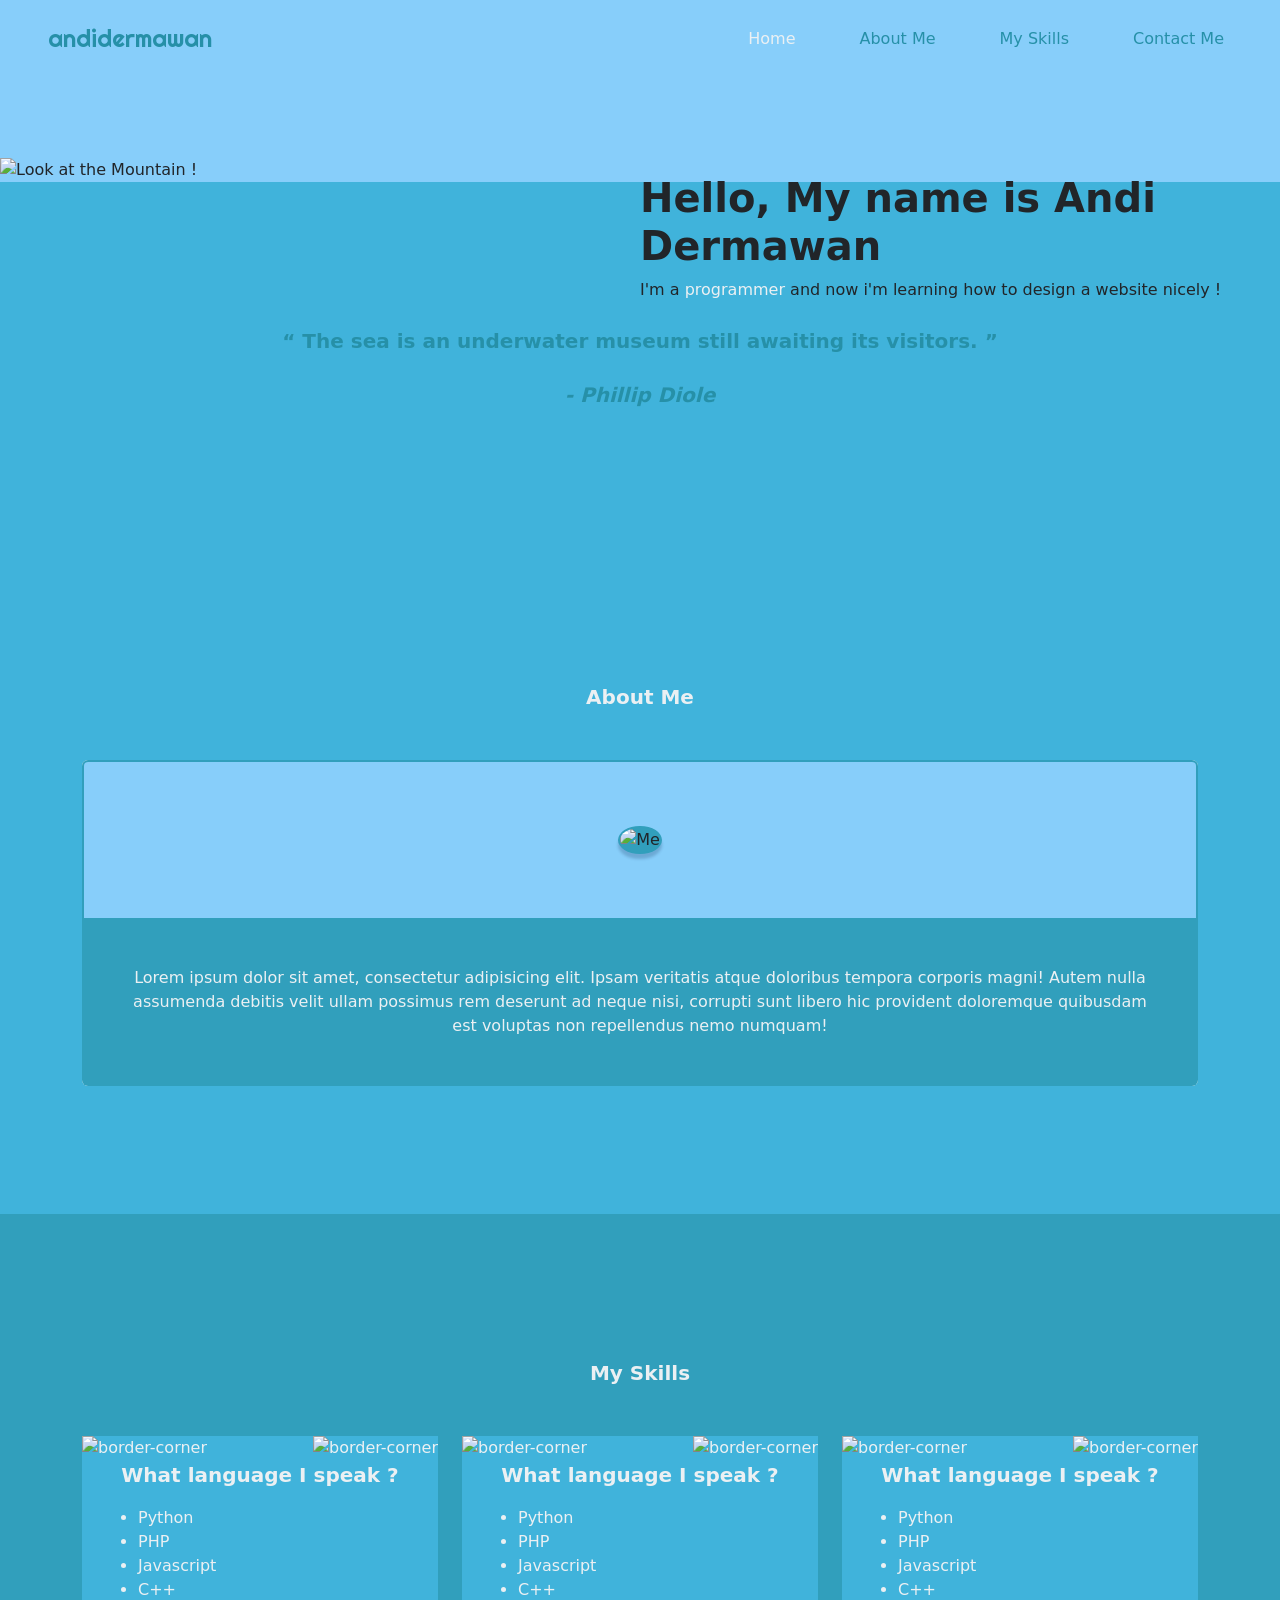
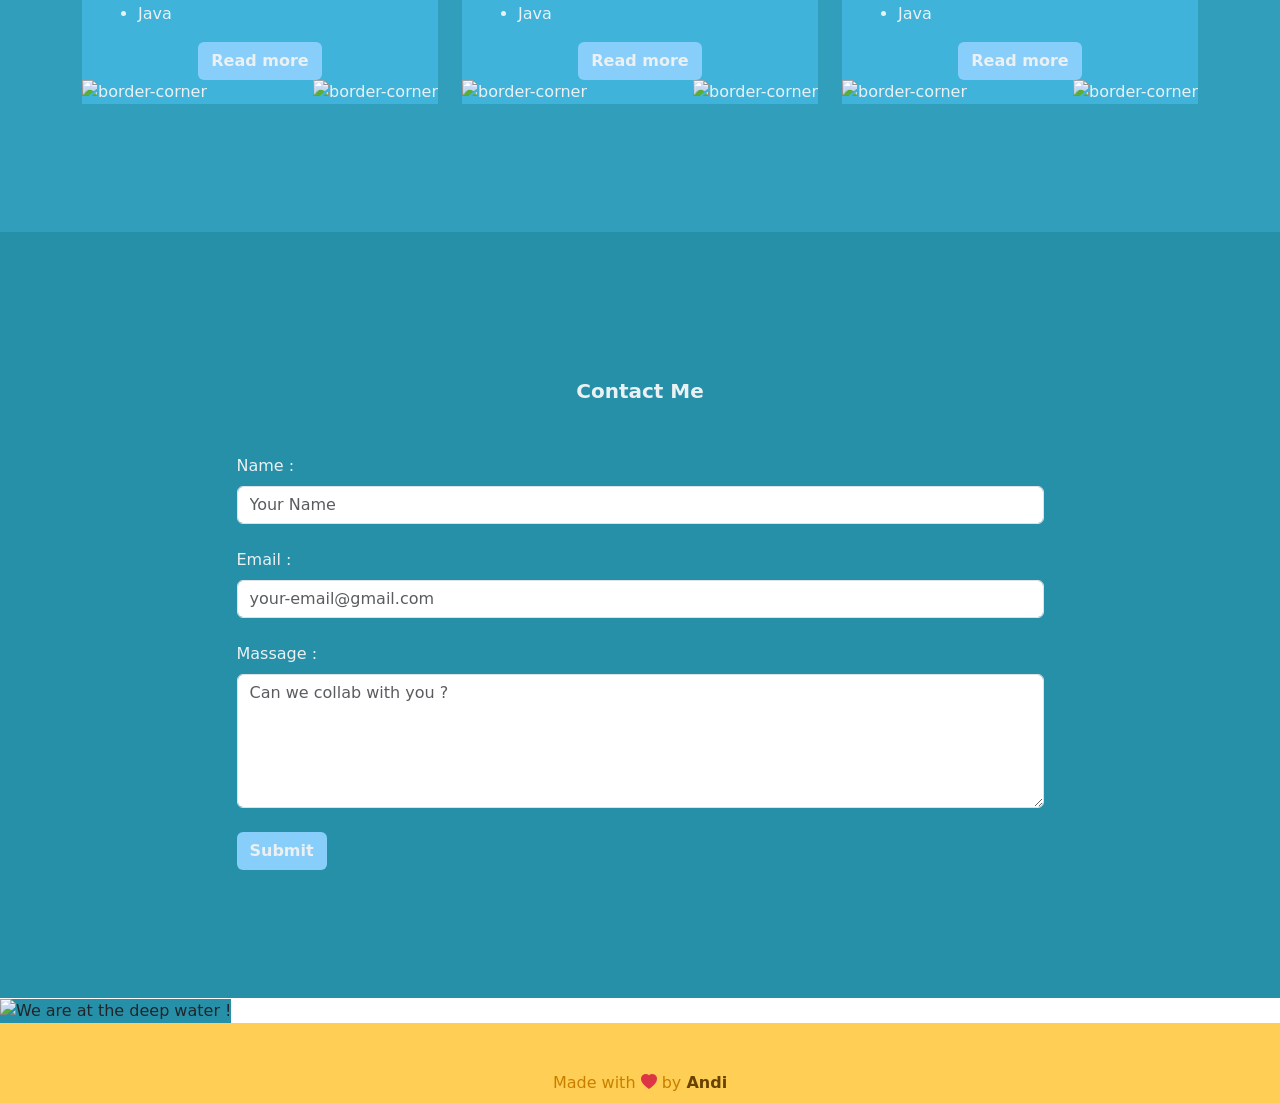
==== myporto-4.html @ 4c6cbef9 "Add files via upload" ====
<!DOCTYPE html>
<html lang="en">

<head>
    <meta charset="UTF-8">
    <meta name="viewport" content="width=device-width, initial-scale=1.0">
    <title>What a Beautiful Day !</title>
    <link href="https://cdn.jsdelivr.net/npm/bootstrap@5.3.2/dist/css/bootstrap.min.css" rel="stylesheet"
        integrity="sha384-T3c6CoIi6uLrA9TneNEoa7RxnatzjcDSCmG1MXxSR1GAsXEV/Dwwykc2MPK8M2HN" crossorigin="anonymous">
    <link rel="stylesheet" href="./myporto-4.css">
    <link rel="preconnect" href="https://fonts.googleapis.com">
    <link rel="preconnect" href="https://fonts.gstatic.com" crossorigin>
    <link href="https://fonts.googleapis.com/css2?family=Righteous&display=swap" rel="stylesheet">
    <link rel="stylesheet" href="https://cdn.jsdelivr.net/npm/bootstrap-icons@1.11.1/font/bootstrap-icons.css">
</head>

<body>

    <header class="sticky-top">
        <nav id="navbar" class="navbar navbar-expand-md">
            <div class="container-fluid py-2 px-5">
                <a href="#" class="navbar-brand fs-4">andidermawan</a>
                <button class="navbar-toggler border-0 p-0" type="button" data-bs-toggle="offcanvas"
                    data-bs-target="#hamburger">
                    <div class="m-2"></div>
                    <div class="m-2"></div>
                    <div class="m-2"></div>
                </button>
                <div class="offcanvas offcanvas-end" data-bs-scroll="true" data-bs-backdrop="false" id="hamburger">
                    <div class="offcanvas-header">
                        <button class="btn-close ms-auto" type="button" data-bs-dismiss="offcanvas"></button>
                    </div>
                    <div class="offcanvas-body text-center">
                        <ul class="navbar-nav ms-auto gap-5">
                            <li class="nav-item">
                                <a href="#hero" class="nav-link active">Home</a>
                            </li>
                            <li class="nav-item">
                                <a href="#about" class="nav-link">About Me</a>
                            </li>
                            <li class="nav-item">
                                <a href="#skills" class="nav-link">My Skills</a>
                            </li>
                            <li class="nav-item">
                                <a href="#contact" class="nav-link">Contact Me</a>
                            </li>
                        </ul>
                    </div>
                </div>
            </div>
        </nav>
    </header>
    <main data-bs-spy="scroll" data-bs-target="#navbar">
        <section id="hero">
            <div class="card rounded-0 border-0">
                <img src="./img/mointain & sea.svg" alt="Look at the Mountain !"
                    class="img-fluid card-img w-100 rounded-0">
                <div class="card-img-overlay">
                    <div class="hero-text h-75 w-50 ms-auto d-flex flex-column">
                        <h1 class="card-title fw-bolder text-dark">
                            Hello, My name is Andi Dermawan
                        </h1>
                        <div class="card-text text-dark">
                            I'm a <span>programmer</span> and now i'm learning how to design a website nicely !
                        </div>
                    </div>
                </div>
            </div>
            <div class="quote text-center">
                <div class="container">
                    <q class="fw-bolder fs-5">
                        The sea is an underwater museum still awaiting its visitors.
                    </q>
                    <br><br>
                    <cite class="fw-bolder fs-5">- Phillip Diole</cite>
                </div>
            </div>
        </section>
        <section id="about" class="text-center">
            <div class="container d-flex flex-column align-items-center">
                <div class="lead fw-bolder mb-5">About Me</div>
                <div class="card p-0 border-0">
                    <div class="profile rounded-top border-bottom-0">
                        <img src="./img/sandhika.png" alt="Me" class="rounded-circle">
                    </div>
                    <div class="card-body rounded-bottom border-top-0 p-5">
                        <div class="card-text">
                            Lorem ipsum dolor sit amet, consectetur adipisicing elit. Ipsam veritatis atque doloribus
                            tempora corporis magni! Autem nulla assumenda debitis velit ullam possimus rem deserunt ad
                            neque
                            nisi, corrupti sunt libero hic provident doloremque quibusdam est voluptas non repellendus
                            nemo
                            numquam!
                        </div>
                    </div>
                </div>
            </div>
        </section>
        <section id="skills" class="text-center">
            <div class="container">
                <div class="lead mb-5 fw-bolder">My Skills</div>
                <div class="row row-cols-1 row-cols-md-3 g-4">
                    <div class="col">
                        <div class="programming position-relative p-4">
                            <img src="./img/border-corner-1.svg" alt="border-corner"
                                class="position-absolute top-0 start-0">
                            <img src="./img/border-corner-3.svg" alt="border-corner"
                                class="position-absolute top-0 end-0">
                            <img src="./img/border-corner-2.svg" alt="border-corner"
                                class="position-absolute bottom-0 start-0">
                            <img src="./img/border-corner.svg" alt="border-corner"
                                class="position-absolute bottom-0 end-0">
                            <div class="lead fw-bolder mb-3">What language I speak ?</div>
                            <ul class="text-start">
                                <li>Python</li>
                                <li>PHP</li>
                                <li>Javascript</li>
                                <li>C++</li>
                                <li>Java</li>
                            </ul>
                            <button type="button" class="btn fw-bolder">Read more</button>
                        </div>
                    </div>
                    <div class="col">
                        <div class="programming position-relative p-4">
                            <img src="./img/border-corner-1.svg" alt="border-corner"
                                class="position-absolute top-0 start-0">
                            <img src="./img/border-corner-3.svg" alt="border-corner"
                                class="position-absolute top-0 end-0">
                            <img src="./img/border-corner-2.svg" alt="border-corner"
                                class="position-absolute bottom-0 start-0">
                            <img src="./img/border-corner.svg" alt="border-corner"
                                class="position-absolute bottom-0 end-0">
                            <div class="lead fw-bolder mb-3">What language I speak ?</div>
                            <ul class="text-start">
                                <li>Python</li>
                                <li>PHP</li>
                                <li>Javascript</li>
                                <li>C++</li>
                                <li>Java</li>
                            </ul>
                            <button type="button" class="btn fw-bolder">Read more</button>
                        </div>
                    </div>
                    <div class="col">
                        <div class="programming position-relative p-4">
                            <img src="./img/border-corner-1.svg" alt="border-corner"
                                class="position-absolute top-0 start-0">
                            <img src="./img/border-corner-3.svg" alt="border-corner"
                                class="position-absolute top-0 end-0">
                            <img src="./img/border-corner-2.svg" alt="border-corner"
                                class="position-absolute bottom-0 start-0">
                            <img src="./img/border-corner.svg" alt="border-corner"
                                class="position-absolute bottom-0 end-0">
                            <div class="lead fw-bolder mb-3">What language I speak ?</div>
                            <ul class="text-start">
                                <li>Python</li>
                                <li>PHP</li>
                                <li>Javascript</li>
                                <li>C++</li>
                                <li>Java</li>
                            </ul>
                            <button type="button" class="btn fw-bolder">Read more</button>
                        </div>
                    </div>
                </div>
            </div>
        </section>
        <section id="contact">
            <div class="container">
                <div class="lead text-center mb-5 fw-bolder">Contact Me</div>
                <div class="row justify-content-center">
                    <form class="col-md-9 px-4">
                        <div class="mb-4">
                            <label for="name" class="form-label">Name :</label>
                            <input type="text" id="name" class="form-control" placeholder="Your Name">
                        </div>
                        <div class="mb-4">
                            <label for="email" class="form-label">Email :</label>
                            <input type="text" id="email" class="form-control" placeholder="your-email@gmail.com">
                        </div>
                        <div class="mb-4">
                            <label for="massage" class="form-label">Massage :</label>
                            <textarea id="massage" rows="5" class="form-control"
                                placeholder="Can we collab with you ?"></textarea></div>
                        <button type="submit" class="btn fw-bolder">Submit</button>
                    </form>
                </div>
            </div>
        </section>
    </main>
    <footer>
        <img src="./img/underwater.svg" alt="We are at the deep water !" class="img-fluid">
        <div class="text-center pt-5 pb-2">
            Made with <span><i class="bi bi-heart-fill text-danger"></i></span> by <a href="#"
                class="text-decoration-none">Andi</a>
        </div>
    </footer>

    <script src="https://cdn.jsdelivr.net/npm/bootstrap@5.3.2/dist/js/bootstrap.bundle.min.js"
        integrity="sha384-C6RzsynM9kWDrMNeT87bh95OGNyZPhcTNXj1NW7RuBCsyN/o0jlpcV8Qyq46cDfL" crossorigin="anonymous">
    </script>
</body>

</html>
---- myporto-4.css ----
:root {
    --white: #EBF0F3;
    --sky: #87CEFA;
    --first-water: #40B3DB;
    --second-water: #319FBC;
    --third-water: #2690A8;
    --sand: #FFCE54;
    --footer: #C87F00;
    ---author: #674200;
}

/* header starts */
header {
    background-color: var(--sky) !important;
    /* background-color: transparent; */
}

.navbar-brand {
    font-family: 'Righteous', cursive;
    color: var(--third-water) !important;
}

nav button {
    background-color: var(--white) !important;
}

nav button div {
    width: 30px;
    height: 4px;
    background-color: var(--sky) !important;
}

nav div.offcanvas {
    background-color: var(--sky) !important;
}

nav li a {
    color: var(--third-water) !important;
}

nav li a.active {
    color: var(--white) !important;
}

nav li:hover a {
    color: var(--white) !important;
}
/* header ends */

/* main > hero starts */
#hero {
    padding-top: 5rem;
    background-color: var(--sky);
}

#hero .card {
    background-color: inherit;
}

/* #hero .card-title {
    margin-top: 10%;
} */

#hero .card-text span {
    color: var(--white);
}

#hero .quote {
    background-color: var(--first-water);
}

#hero .quote {
    padding: 9rem 0 8rem 0;
    color: var(--third-water);
}
/* main > hero ends */

/* main > about starts */
#about {
    background-color: var(--first-water);
    padding: 9rem 0 8rem 0;
}

#about .lead {
    color: var(--white);
}

#about .profile {
    background-color: var(--sky);
    border: 2px solid var(--second-water);
    padding: 4rem 0;
}

#about img {
    width: 12rem;
    background-color: var(--second-water);
    border: 2px solid var(--second-water);
    /* box-shadow: 0px 5px 10px rgb(0, 0, 0, .3); */
    box-shadow: 0 5px 3px rgba(0, 24, 64, 0.2);
}

#about .card-body {
    color: var(--white);
    background-color: var(--second-water);
}
/* main > about ends */

/* main > skills starts */
#skills {
    background-color: var(--second-water);
    padding: 9rem 0 8rem 0;
    color: var(--white);
}

#skills .col > div {
    background-color: var(--first-water);
}

#skills button {
    background-color: var(--sky);
    color: var(--white);
}

#skills button:hover {
    box-shadow: 0 5px 0 rgba(0, 24, 64, 0.2);
}
/* main > skills ends */

/* main > contact starts */
#contact {
    background-color: var(--third-water);
    color: var(--white);
    padding: 9rem 0 8rem 0;
}

#contact button {
    background-color: var(--sky);
    color: var(--white);
}

#contact button:hover {
    box-shadow: 0 5px 0 rgba(0, 24, 64, 0.2);
}
/* main > contact ends */

/* footer starts */
footer img {
    background-color: var(--third-water) !important;
}

footer div {
    background-color: var(--sand);
    color: var(--footer);
}

footer a {
    color: var(---author);
    font-weight: bolder;
}

footer a:hover {
    color: var(--footer);
}
/* footer ends */
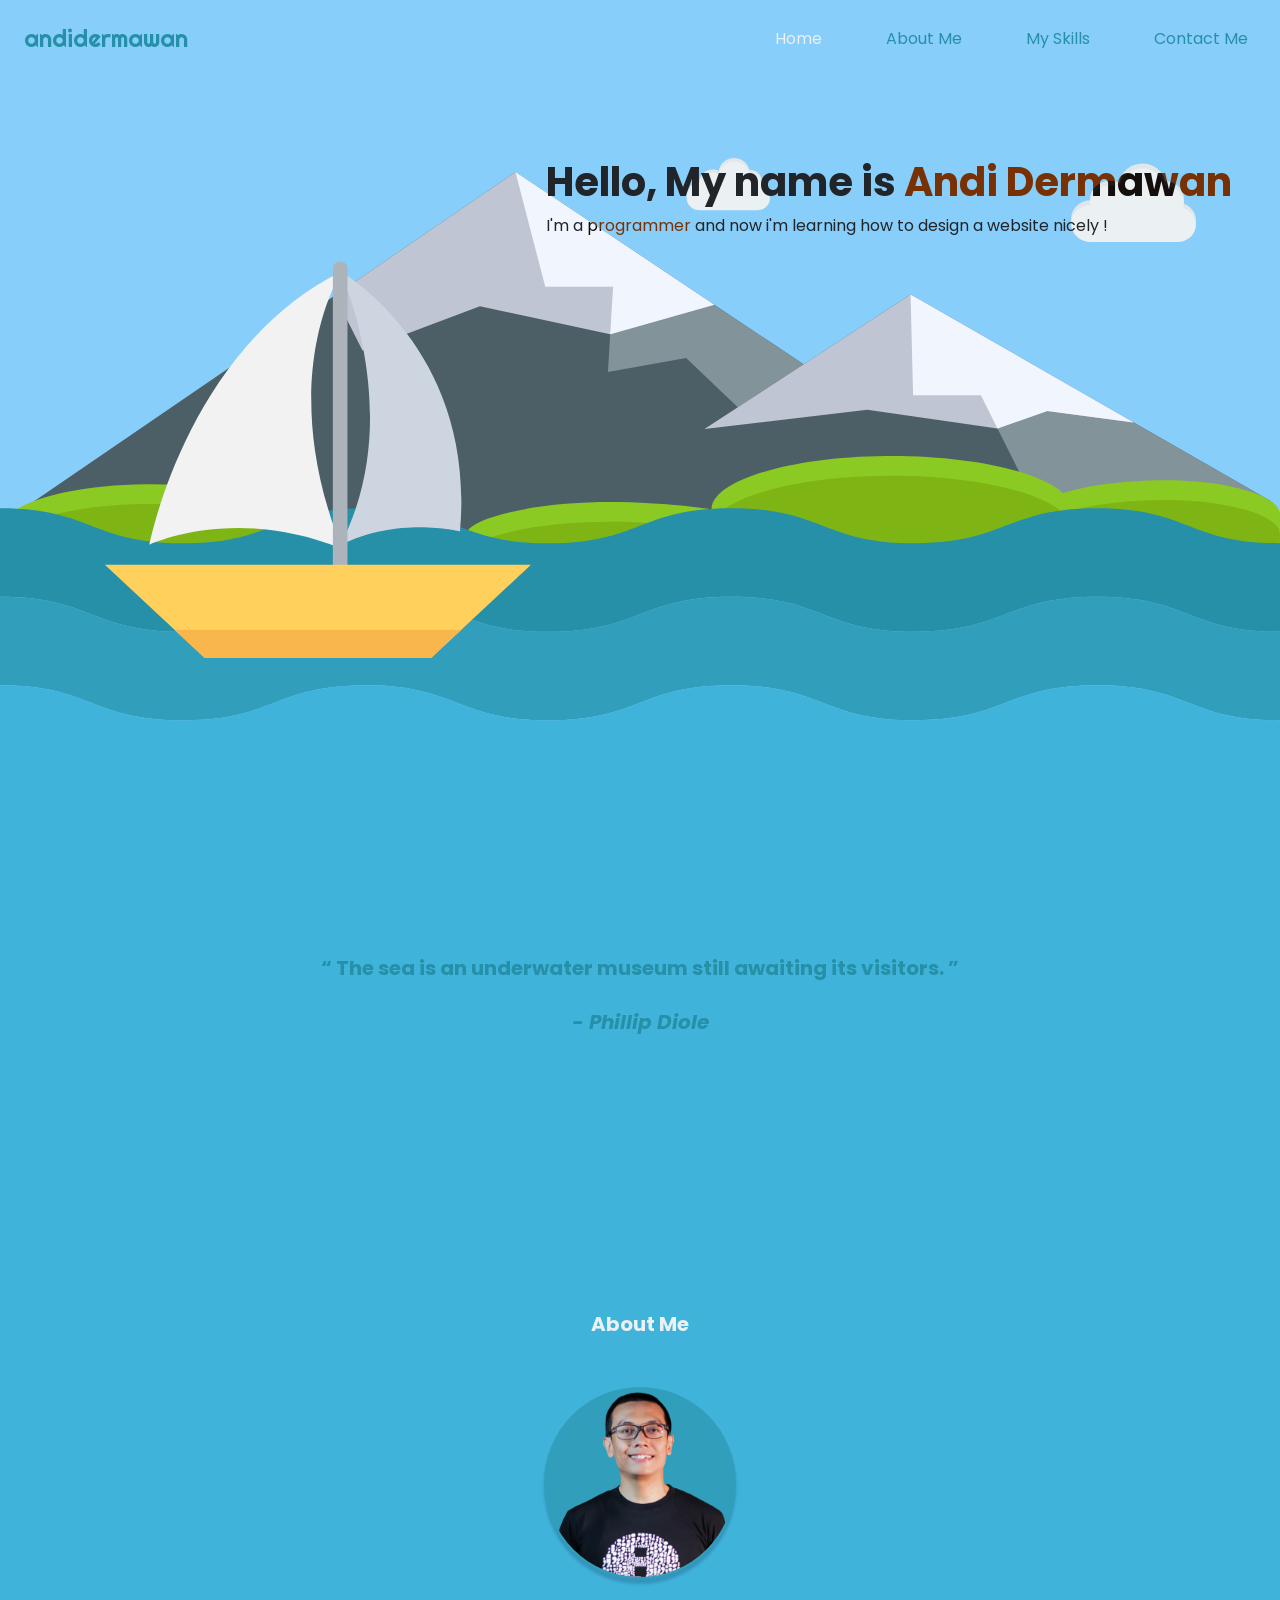
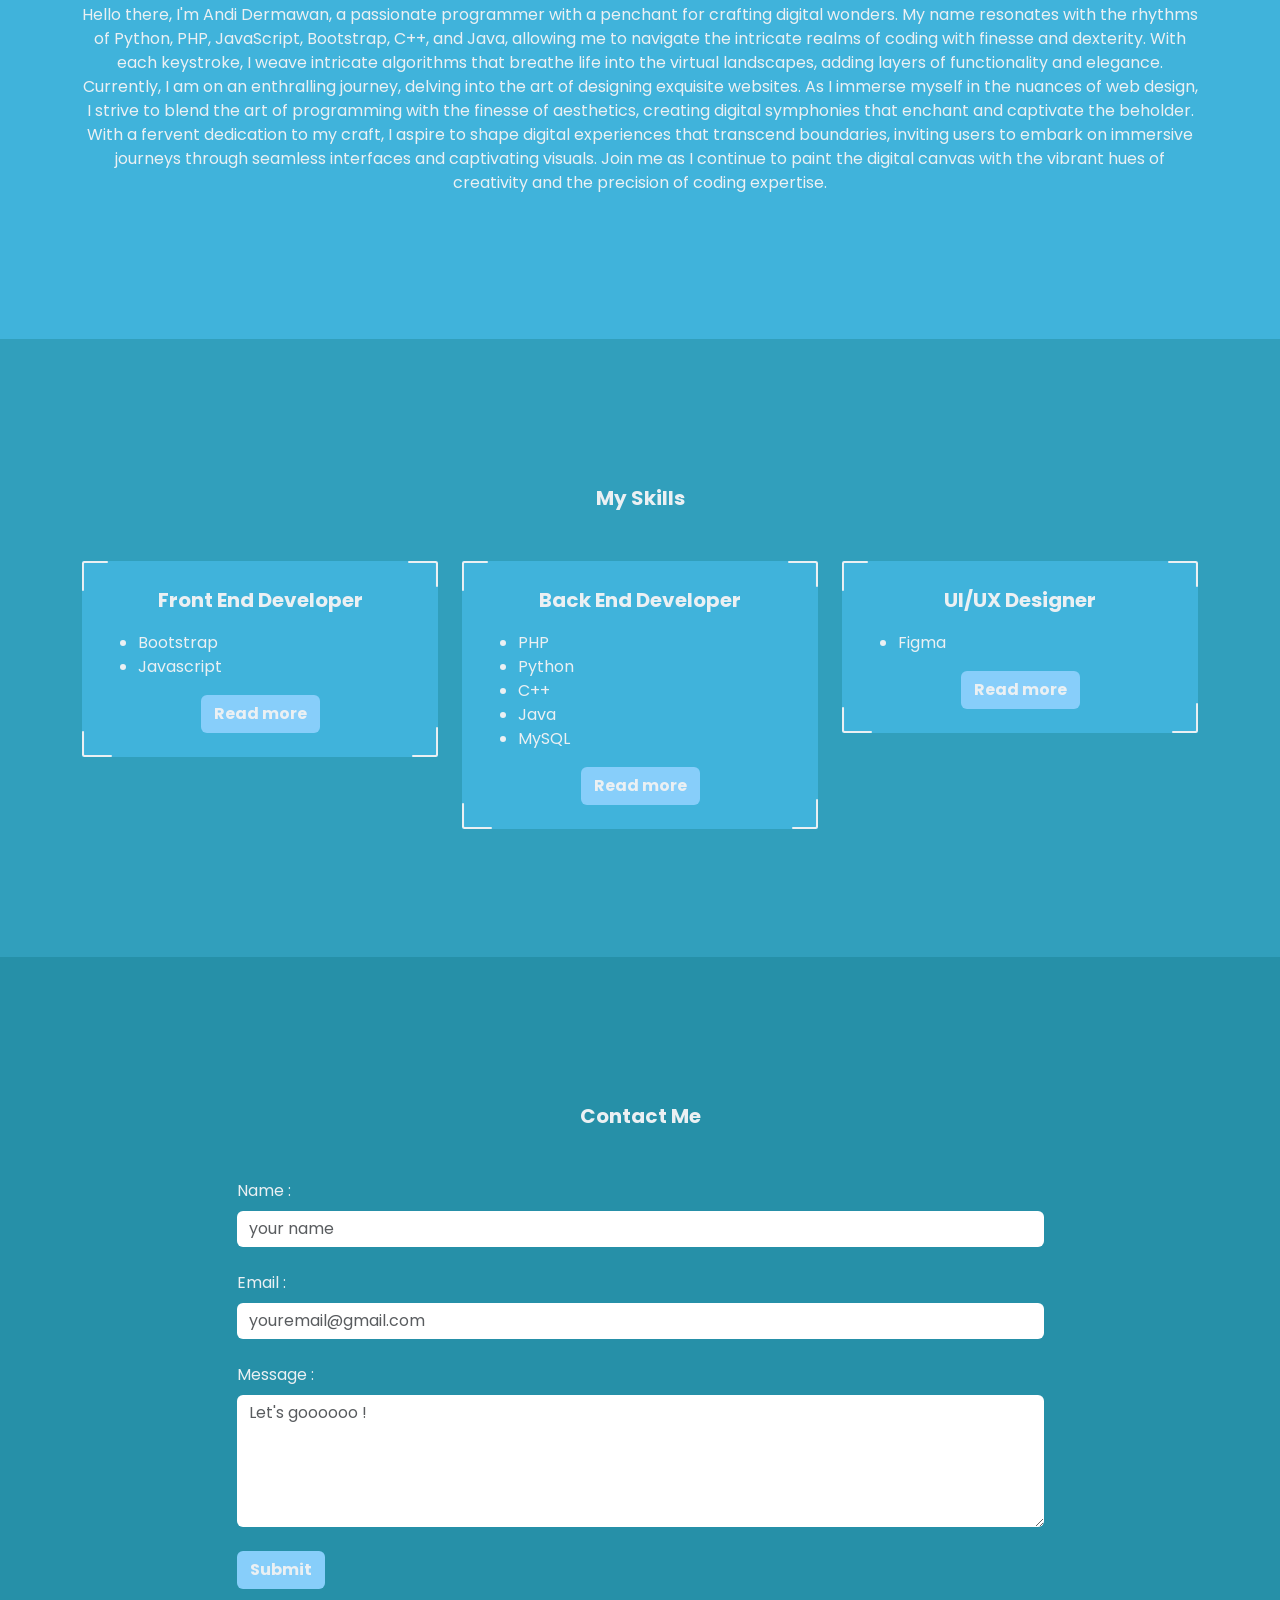
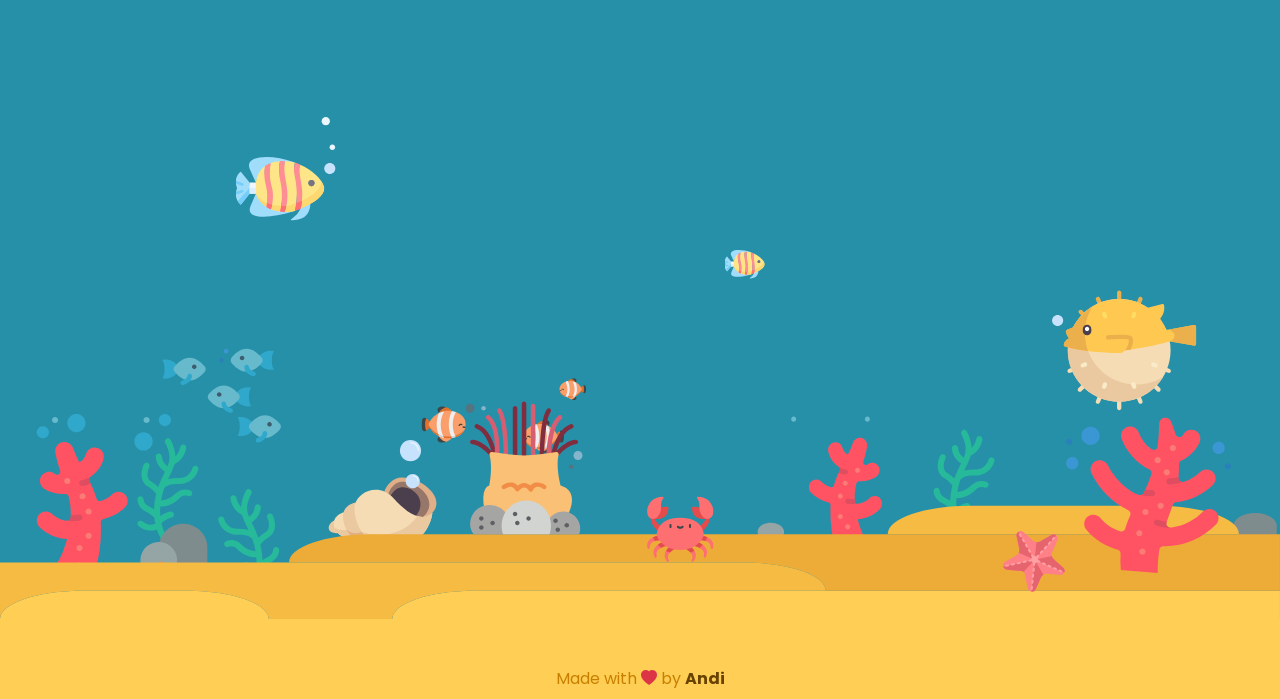
==== commit bfba8f00: "Add files via upload" ====
--- a/myporto-4.html
+++ b/myporto-4.html
@@ -10,7 +10,8 @@
     <link rel="stylesheet" href="./myporto-4.css">
     <link rel="preconnect" href="https://fonts.googleapis.com">
     <link rel="preconnect" href="https://fonts.gstatic.com" crossorigin>
-    <link href="https://fonts.googleapis.com/css2?family=Righteous&display=swap" rel="stylesheet">
+    <link href="https://fonts.googleapis.com/css2?family=Poppins:wght@500;700&family=Righteous&display=swap"
+        rel="stylesheet">
     <link rel="stylesheet" href="https://cdn.jsdelivr.net/npm/bootstrap-icons@1.11.1/font/bootstrap-icons.css">
 </head>
 
@@ -18,7 +19,7 @@
 
     <header class="sticky-top">
         <nav id="navbar" class="navbar navbar-expand-md">
-            <div class="container-fluid py-2 px-5">
+            <div class="container-fluid py-2 px-4">
                 <a href="#" class="navbar-brand fs-4">andidermawan</a>
                 <button class="navbar-toggler border-0 p-0" type="button" data-bs-toggle="offcanvas"
                     data-bs-target="#hamburger">
@@ -51,21 +52,15 @@
         </nav>
     </header>
     <main data-bs-spy="scroll" data-bs-target="#navbar">
-        <section id="hero">
-            <div class="card rounded-0 border-0">
-                <img src="./img/mointain & sea.svg" alt="Look at the Mountain !"
-                    class="img-fluid card-img w-100 rounded-0">
-                <div class="card-img-overlay">
-                    <div class="hero-text h-75 w-50 ms-auto d-flex flex-column">
-                        <h1 class="card-title fw-bolder text-dark">
-                            Hello, My name is Andi Dermawan
-                        </h1>
-                        <div class="card-text text-dark">
-                            I'm a <span>programmer</span> and now i'm learning how to design a website nicely !
-                        </div>
-                    </div>
-                </div>
+        <section id="hero" class="position-relative">
+            <div class="hero-text position-absolute end-0 px-5">
+                <h1 class="fw-bolder text-dark">
+                    Hello, My name is <span>Andi Dermawan</span>
+                </h1>
+                <p class="text-dark">I'm a <span>programmer</span> and now i'm learning how to design a website nicely !
+                </p>
             </div>
+            <img src="./img/mointain & sea.svg" alt="Look at the Mountain !" class="img-fluid card-img w-100 rounded-0">
             <div class="quote text-center">
                 <div class="container">
                     <q class="fw-bolder fs-5">
@@ -79,21 +74,19 @@
         <section id="about" class="text-center">
             <div class="container d-flex flex-column align-items-center">
                 <div class="lead fw-bolder mb-5">About Me</div>
-                <div class="card p-0 border-0">
-                    <div class="profile rounded-top border-bottom-0">
-                        <img src="./img/sandhika.png" alt="Me" class="rounded-circle">
-                    </div>
-                    <div class="card-body rounded-bottom border-top-0 p-5">
-                        <div class="card-text">
-                            Lorem ipsum dolor sit amet, consectetur adipisicing elit. Ipsam veritatis atque doloribus
-                            tempora corporis magni! Autem nulla assumenda debitis velit ullam possimus rem deserunt ad
-                            neque
-                            nisi, corrupti sunt libero hic provident doloremque quibusdam est voluptas non repellendus
-                            nemo
-                            numquam!
-                        </div>
-                    </div>
-                </div>
+                <img src="./img/sandhika.png" alt="Me" class="rounded-circle">
+                <p class="mt-4">Hello there, I'm Andi Dermawan, a passionate programmer with a penchant for crafting
+                    digital wonders. My name resonates with the rhythms of Python, PHP, JavaScript, Bootstrap, C++, and
+                    Java, allowing me to navigate the intricate realms of coding with finesse and dexterity. With each
+                    keystroke, I weave intricate algorithms that breathe life into the virtual landscapes, adding layers
+                    of functionality and elegance. Currently, I am on an enthralling journey, delving into the art of
+                    designing exquisite websites. As
+                    I immerse myself in the nuances of web design, I strive to blend the art of programming with the
+                    finesse of aesthetics, creating digital symphonies that enchant and captivate the beholder. With a
+                    fervent dedication to my craft, I aspire to shape digital experiences that transcend
+                    boundaries, inviting users to embark on immersive journeys through seamless interfaces and
+                    captivating visuals. Join me as I continue to paint the digital canvas with the vibrant hues of
+                    creativity and the precision of coding expertise.</p>
             </div>
         </section>
         <section id="skills" class="text-center">
@@ -101,7 +94,7 @@
                 <div class="lead mb-5 fw-bolder">My Skills</div>
                 <div class="row row-cols-1 row-cols-md-3 g-4">
                     <div class="col">
-                        <div class="programming position-relative p-4">
+                        <div class="position-relative p-4">
                             <img src="./img/border-corner-1.svg" alt="border-corner"
                                 class="position-absolute top-0 start-0">
                             <img src="./img/border-corner-3.svg" alt="border-corner"
@@ -110,19 +103,58 @@
                                 class="position-absolute bottom-0 start-0">
                             <img src="./img/border-corner.svg" alt="border-corner"
                                 class="position-absolute bottom-0 end-0">
-                            <div class="lead fw-bolder mb-3">What language I speak ?</div>
+                            <div class="lead fw-bolder mb-3">Front End Developer</div>
                             <ul class="text-start">
-                                <li>Python</li>
-                                <li>PHP</li>
+                                <li>Bootstrap</li>
                                 <li>Javascript</li>
-                                <li>C++</li>
-                                <li>Java</li>
                             </ul>
-                            <button type="button" class="btn fw-bolder">Read more</button>
+                            <button type="button" class="btn fw-bolder" data-bs-toggle="modal"
+                                data-bs-target="#front-end">Read more</button>
+                            <div id="front-end" class="modal fade">
+                                <div class="modal-dialog modal-dialog-centered modal-dialog-scrollable">
+                                    <div class="modal-content">
+                                        <div class="modal-header">
+                                            <h4 class="modal-title text-dark">Front End Developer</h4>
+                                            <button type="button" class="btn-close" data-bs-dismiss="modal"></button>
+                                        </div>
+                                        <div class="modal-body text-dark text-start">
+                                            <h5 class="text-center">Bootstrap</h5>
+                                            <p>I am a skilled web developer with considerable expertise in utilizing the
+                                                Bootstrap framework. With a strong command of HTML, CSS, and JavaScript,
+                                                I have successfully implemented Bootstrap's components and
+                                                functionalities to create visually appealing and responsive websites.
+                                                Through my hands-on experience, I have adeptly utilized Bootstrap's grid
+                                                system, CSS classes, and JavaScript plugins to develop user-friendly and
+                                                modern web interfaces.</p>
+                                            <p>I take pride in my ability to customize Bootstrap's features to meet the
+                                                specific design and functionality requirements of diverse projects. My
+                                                in-depth understanding of responsive design principles has enabled me to
+                                                ensure seamless user experiences across various devices and screen
+                                                sizes. Leveraging my problem-solving skills, I have effectively overcome
+                                                complex challenges, demonstrating a high level of adaptability and
+                                                proficiency in leveraging Bootstrap to its full potential.</p>
+                                            <br>
+                                            <h5 class="text-center">Javascript</h5>
+                                            <p>I am a seasoned JavaScript developer with a strong command of the
+                                                language. With an extensive hands-on experience, I have adeptly
+                                                implemented complex and innovative JavaScript scripts to create engaging
+                                                interactive functionalities in web development. Proficient in leveraging
+                                                modern JavaScript frameworks and best practices, I am skilled at
+                                                delivering efficient and effective solutions.</p>
+                                            <p>My robust understanding of fundamental JavaScript concepts, such as DOM
+                                                manipulation, asynchronous programming, and modular programming, enables
+                                                me to develop responsive and dynamic web applications. I have a solid
+                                                background in integrating APIs and other related technologies, extending
+                                                JavaScript's capabilities to create rich and satisfying user
+                                                experiences.</p>
+                                        </div>
+                                    </div>
+                                </div>
+                            </div>
                         </div>
                     </div>
                     <div class="col">
-                        <div class="programming position-relative p-4">
+                        <div class="position-relative p-4">
                             <img src="./img/border-corner-1.svg" alt="border-corner"
                                 class="position-absolute top-0 start-0">
                             <img src="./img/border-corner-3.svg" alt="border-corner"
@@ -131,19 +163,186 @@
                                 class="position-absolute bottom-0 start-0">
                             <img src="./img/border-corner.svg" alt="border-corner"
                                 class="position-absolute bottom-0 end-0">
-                            <div class="lead fw-bolder mb-3">What language I speak ?</div>
+                            <div class="lead fw-bolder mb-3">Back End Developer</div>
                             <ul class="text-start">
+                                <li>PHP</li>
                                 <li>Python</li>
-                                <li>PHP</li>
-                                <li>Javascript</li>
                                 <li>C++</li>
                                 <li>Java</li>
+                                <li>MySQL</li>
                             </ul>
-                            <button type="button" class="btn fw-bolder">Read more</button>
+                            <button type="button" class="btn fw-bolder" data-bs-toggle="modal"
+                                data-bs-target="#back-end">Read more</button>
+                            <div id="back-end" class="modal fade">
+                                <div class="modal-dialog modal-dialog-centered modal-dialog-scrollable">
+                                    <div class="modal-content">
+                                        <div class="modal-header">
+                                            <h4 class="modal-title text-dark">Back End Developer</h4>
+                                            <button type="button" class="btn-close" data-bs-dismiss="modal"></button>
+                                        </div>
+                                        <div class="modal-body text-dark text-start">
+                                            <h5 class="text-center">PHP</h5>
+                                            <p>I am a proficient PHP developer with a substantial grasp of the language.
+                                                Through my extensive experience, I have successfully crafted robust and
+                                                dynamic web applications, leveraging PHP's versatility and powerful
+                                                features. Proficient in utilizing PHP frameworks and libraries, I have
+                                                adeptly designed and implemented scalable solutions to address complex
+                                                business needs.</p>
+
+                                            <p>With a comprehensive understanding of PHP's object-oriented programming
+                                                principles and database integration, I have successfully developed
+                                                efficient
+                                                and secure backend functionalities for various projects. My expertise in
+                                                building custom APIs and integrating third-party services has enabled me
+                                                to
+                                                create seamless and integrated web solutions that meet the highest
+                                                standards
+                                                of performance and security.</p>
+
+                                            <p>I take pride in my ability to troubleshoot and debug complex PHP code,
+                                                ensuring the smooth functioning of web applications even under high
+                                                traffic.
+                                                Additionally, my commitment to staying updated with the latest PHP
+                                                trends
+                                                and best practices has enabled me to continuously deliver high-quality
+                                                and
+                                                efficient solutions for diverse client requirements.</p>
+                                            <br>
+                                            <h5 class="text-center">Python</h5>
+                                            <p>I have honed my skills in Python programming to an advanced level,
+                                                proficiently leveraging its versatile features and libraries to develop
+                                                robust and efficient solutions. Through my extensive experience, I have
+                                                effectively applied Python in diverse projects, ranging from data
+                                                analysis and machine learning to web development and automation.</p>
+
+                                            <p>My expertise encompasses a deep understanding of Python's fundamental
+                                                concepts, including data structures, algorithms, and object-oriented
+                                                programming (OOP) principles. This knowledge has empowered me to
+                                                architect scalable and optimized solutions, ensuring seamless
+                                                integration with various technologies and frameworks.</p>
+
+                                            <p>Furthermore, my adeptness with popular Python libraries, such as NumPy,
+                                                Pandas, and Scikit-learn, has enabled me to extract meaningful insights
+                                                from complex datasets, build predictive models, and implement
+                                                sophisticated data-driven strategies. I have also utilized Django and
+                                                Flask frameworks to develop robust web applications, demonstrating a
+                                                comprehensive understanding of back-end development and RESTful API
+                                                integration.</p>
+
+                                            <p>My dedication to writing clean, efficient, and maintainable code is
+                                                reflected in my ability to deliver elegant and scalable solutions that
+                                                adhere to industry best practices. I am continuously expanding my Python
+                                                proficiency, staying updated with the latest advancements and trends
+                                                within the Python ecosystem to ensure the delivery of cutting-edge
+                                                solutions that meet the dynamic demands of modern technology.</p>
+                                            <br>
+                                            <h5 class="text-center">C++</h5>
+                                            <p>I have acquired a high level of expertise in utilizing the C++
+                                                programming language, having honed my skills through hands-on experience
+                                                and in-depth knowledge of its intricacies. My proficiency in C++ extends
+                                                to its core concepts, including object-oriented programming (OOP)
+                                                principles, data structures, and algorithmic implementations.</p>
+
+                                            <p>Through my extensive exposure to C++, I have successfully engineered
+                                                efficient and robust solutions, tackling complex programming challenges
+                                                and
+                                                optimizing performance in various software development projects. My
+                                                familiarity with C++'s memory management and low-level manipulation
+                                                capabilities has empowered me to develop resource-efficient
+                                                applications,
+                                                particularly in domains where performance and optimization are critical.
+                                            </p>
+
+                                            <p>Moreover, I have demonstrated my proficiency in leveraging C++ for
+                                                system-level programming, embedded systems, game development, and
+                                                high-performance computing applications. My ability to implement
+                                                intricate
+                                                algorithms and optimize code for speed and memory usage has been
+                                                instrumental in delivering high-quality, scalable, and reliable software
+                                                solutions.</p>
+
+                                            <p>I am committed to writing clean, well-documented, and maintainable code,
+                                                adhering to industry best practices and standards. My dedication to
+                                                staying
+                                                updated with the latest advancements in the C++ ecosystem ensures that
+                                                my
+                                                solutions align with contemporary software development trends and
+                                                requirements.</p>
+                                            <br>
+                                            <h5 class="text-center">Java</h5>
+                                            <p>I have developed a strong proficiency in utilizing the Java programming
+                                                language, backed by extensive hands-on experience and a comprehensive
+                                                understanding of its key concepts and features. My expertise in Java
+                                                spans across various domains, including enterprise application
+                                                development, Android app development, and web development.</p>
+
+                                            <p>Through my journey with Java, I have successfully designed and
+                                                implemented scalable and robust applications, leveraging its
+                                                object-oriented programming (OOP) principles, multi-threading
+                                                capabilities, and rich standard library. I have a proven track record of
+                                                delivering efficient and reliable solutions, emphasizing code
+                                                reusability and maintainability.</p>
+
+                                            <p>Additionally, my proficiency extends to Java frameworks and tools,
+                                                including Spring, Hibernate, and Maven, enabling me to build scalable
+                                                and high-performance enterprise solutions. I have demonstrated my
+                                                ability to integrate complex systems, optimize application performance,
+                                                and ensure data security through meticulous coding practices and
+                                                adherence to industry best practices.</p>
+
+                                            <p>Furthermore, my experience in Java Android development has allowed me to
+                                                contribute to the creation of engaging and user-friendly mobile
+                                                applications, catering to diverse user requirements and adhering to the
+                                                latest design and development standards.</p>
+
+                                            <p>I am dedicated to producing clean, well-documented, and efficient code,
+                                                ensuring that my solutions are not only robust and functional but also
+                                                easily maintainable by other team members. My commitment to continuous
+                                                learning and keeping abreast of the latest advancements in the Java
+                                                ecosystem enables me to deliver cutting-edge solutions that align with
+                                                contemporary software development trends and requirements.</p>
+                                            <br>
+                                            <h5 class="text-center">MySQL</h5>
+                                            <p>I have cultivated a strong expertise in utilizing the MySQL programming
+                                                language, underpinned by an extensive understanding of its relational
+                                                database management system (RDBMS) and its applications in various
+                                                software development projects. My proficiency in MySQL spans across
+                                                designing, querying, and managing complex databases, enabling efficient
+                                                data storage and retrieval for diverse applications.</p>
+
+                                            <p>Through my experience with MySQL, I have effectively designed and
+                                                implemented robust database architectures, optimizing query performance
+                                                and ensuring data integrity. I am well-versed in creating and managing
+                                                intricate database structures, implementing efficient indexing
+                                                strategies, and ensuring optimal database performance through meticulous
+                                                query optimization techniques.</p>
+
+                                            <p>Furthermore, my expertise in MySQL includes proficiency in stored
+                                                procedures, triggers, and views, enabling me to streamline data
+                                                processing and enhance the overall functionality of database-driven
+                                                applications. I have successfully implemented secure and scalable
+                                                database solutions, adhering to industry best practices and standards to
+                                                ensure data security and integrity.</p>
+
+                                            <p>Moreover, my comprehensive understanding of SQL (Structured Query
+                                                Language) has empowered me to extract, manipulate, and analyze complex
+                                                datasets, facilitating data-driven decision-making processes and
+                                                enabling the extraction of valuable insights from large datasets.</p>
+
+                                            <p>I am dedicated to maintaining clean, well-documented, and efficient
+                                                database structures, ensuring that they meet the specific requirements
+                                                of the applications they serve. My commitment to staying updated with
+                                                the latest advancements in MySQL technology enables me to deliver
+                                                innovative solutions that align with contemporary data management trends
+                                                and industry requirements.</p>
+                                        </div>
+                                    </div>
+                                </div>
+                            </div>
                         </div>
                     </div>
                     <div class="col">
-                        <div class="programming position-relative p-4">
+                        <div class="position-relative p-4">
                             <img src="./img/border-corner-1.svg" alt="border-corner"
                                 class="position-absolute top-0 start-0">
                             <img src="./img/border-corner-3.svg" alt="border-corner"
@@ -152,15 +351,63 @@
                                 class="position-absolute bottom-0 start-0">
                             <img src="./img/border-corner.svg" alt="border-corner"
                                 class="position-absolute bottom-0 end-0">
-                            <div class="lead fw-bolder mb-3">What language I speak ?</div>
+                            <div class="lead fw-bolder mb-3">UI/UX Designer</div>
                             <ul class="text-start">
-                                <li>Python</li>
-                                <li>PHP</li>
-                                <li>Javascript</li>
-                                <li>C++</li>
-                                <li>Java</li>
+                                <li>Figma</li>
                             </ul>
-                            <button type="button" class="btn fw-bolder">Read more</button>
+                            <button type="button" class="btn fw-bolder" data-bs-toggle="modal"
+                                data-bs-target="#design">Read more</button>
+                            <div id="design" class="modal fade">
+                                <div class="modal-dialog modal-dialog-centered modal-dialog-scrollable">
+                                    <div class="modal-content">
+                                        <div class="modal-header">
+                                            <h4 class="modal-title text-dark">UI/UX Designer</h4>
+                                            <button type="button" class="btn-close" data-bs-dismiss="modal"></button>
+                                        </div>
+                                        <div class="modal-body text-dark text-start">
+                                            <h5 class="text-center">Figma</h5>
+                                            <p>I have honed my skills in utilizing Figma to craft visually appealing and
+                                                user-centric UI/UX designs, underpinned by a comprehensive understanding
+                                                of
+                                                design principles and a keen eye for detail. My proficiency in Figma
+                                                allows
+                                                me to seamlessly translate conceptual ideas into engaging and intuitive
+                                                user
+                                                interfaces, ensuring a seamless and enjoyable user experience.</p>
+
+                                            <p>Through my extensive experience with Figma, I have successfully designed
+                                                and
+                                                prototyped intricate user interfaces, leveraging Figma's collaborative
+                                                features to facilitate efficient communication and feedback within
+                                                cross-functional teams. I am well-versed in creating responsive designs
+                                                that
+                                                cater to diverse device resolutions and screen sizes, ensuring
+                                                consistent
+                                                and intuitive user experiences across various platforms.</p>
+
+                                            <p>Moreover, my expertise in leveraging Figma's interactive prototyping
+                                                capabilities has enabled me to create immersive and interactive user
+                                                experiences, providing stakeholders and clients with a tangible vision
+                                                of
+                                                the final product. I have demonstrated my ability to incorporate user
+                                                feedback and usability testing results into the design process,
+                                                iteratively
+                                                refining UI/UX solutions to meet evolving user needs and preferences.
+                                            </p>
+
+                                            <p>Additionally, my dedication to staying updated with the latest design
+                                                trends
+                                                and best practices empowers me to deliver contemporary and aesthetically
+                                                pleasing designs that resonate with target audiences. I am committed to
+                                                maintaining a balance between aesthetic appeal and functional
+                                                efficiency,
+                                                ensuring that the designs I create not only look appealing but also
+                                                offer
+                                                seamless navigation and intuitive interactions for end-users.</p>
+                                        </div>
+                                    </div>
+                                </div>
+                            </div>
                         </div>
                     </div>
                 </div>
@@ -170,20 +417,26 @@
             <div class="container">
                 <div class="lead text-center mb-5 fw-bolder">Contact Me</div>
                 <div class="row justify-content-center">
-                    <form class="col-md-9 px-4">
+                    <form class="col-md-9 px-4" name="contact-form">
+                        <div id="alertMessage"></div>
                         <div class="mb-4">
                             <label for="name" class="form-label">Name :</label>
-                            <input type="text" id="name" class="form-control" placeholder="Your Name">
+                            <input type="text" id="name" class="form-control shadow-none border-0"
+                                placeholder="your name" name="name" required>
                         </div>
                         <div class="mb-4">
                             <label for="email" class="form-label">Email :</label>
-                            <input type="text" id="email" class="form-control" placeholder="your-email@gmail.com">
+                            <input type="text" id="email" class="form-control shadow-none border-0"
+                                placeholder="youremail@gmail.com" name="email" required>
                         </div>
-                        <div class="mb-4">
-                            <label for="massage" class="form-label">Massage :</label>
-                            <textarea id="massage" rows="5" class="form-control"
-                                placeholder="Can we collab with you ?"></textarea></div>
-                        <button type="submit" class="btn fw-bolder">Submit</button>
+                        <div class=" mb-4">
+                            <label for="massage" class="form-label">Message :</label>
+                            <textarea id="massage" rows="5" class="form-control shadow-none border-0"
+                                placeholder="Let's goooooo !" name="message" required></textarea></div>
+                        <button id="alertBtn" type="submit" class="btn fw-bolder">
+                            <span>Submit</span>
+                            <span class="spinner-grow spinner-grow-sm d-none"></span>
+                        </button>
                     </form>
                 </div>
             </div>
@@ -200,6 +453,48 @@
     <script src="https://cdn.jsdelivr.net/npm/bootstrap@5.3.2/dist/js/bootstrap.bundle.min.js"
         integrity="sha384-C6RzsynM9kWDrMNeT87bh95OGNyZPhcTNXj1NW7RuBCsyN/o0jlpcV8Qyq46cDfL" crossorigin="anonymous">
     </script>
+
+    <script>
+        const alertMessage = document.getElementById('alertMessage')
+        const btn = document.getElementById('alertBtn')
+        const scriptURL =
+            'https://script.google.com/macros/s/AKfycbwezbj-Yj-vIsB4gW_b66_XKpIh6jTzgz2qe8m0fx7tVMcL4h8ZfETGzL0omjGnyTJmkw/exec'
+        const form = document.forms['contact-form']
+        const spinner = document.querySelector(".spinner-grow")
+
+        const appendAlert = (message, type) => {
+            const wrapper = document.createElement('div')
+            wrapper.innerHTML = [
+                `<div class="alert alert-${type} alert-dismissible" role="alert">`,
+                `   <div>${message}</div>`,
+                '   <button type="button" class="btn-close shadow-none" data-bs-dismiss="alert" aria-label="Close"></button>',
+                '</div>'
+            ].join('')
+
+            alertMessage.append(wrapper)
+        }
+
+        form.addEventListener('submit', e => {
+            e.preventDefault()
+            alertBtn.classList.toggle("disabled")
+            spinner.classList.toggle("d-none")
+            fetch(scriptURL, {
+                    method: 'POST',
+                    body: new FormData(form)
+                })
+                .then(response => {
+                    alertBtn.classList.toggle("disabled")
+                    spinner.classList.toggle("d-none")
+                    appendAlert('The Message landed successfuly!', 'success')
+                    form.reset()
+                })
+                .catch(error => {
+                    alertBtn.classList.toggle("disabled")
+                    spinner.classList.toggle("d-none")
+                    appendAlert(error.message, 'danger')
+                })
+        })
+    </script>
 </body>
 
 </html>
--- a/myporto-4.css
+++ b/myporto-4.css
@@ -9,14 +9,17 @@
     ---author: #674200;
 }
 
+body {
+    font-family: 'Poppins', sans-serif;
+}
+
 /* header starts */
 header {
     background-color: var(--sky) !important;
-    /* background-color: transparent; */
 }
 
 .navbar-brand {
-    font-family: 'Righteous', cursive;
+    font-family: 'Righteous', sans-serif;
     color: var(--third-water) !important;
 }
 
@@ -53,16 +56,9 @@
     background-color: var(--sky);
 }
 
-#hero .card {
-    background-color: inherit;
-}
-
-/* #hero .card-title {
-    margin-top: 10%;
-} */
-
-#hero .card-text span {
-    color: var(--white);
+#hero .hero-text span {
+    color: white;
+    mix-blend-mode: difference;
 }
 
 #hero .quote {
@@ -99,9 +95,8 @@
     box-shadow: 0 5px 3px rgba(0, 24, 64, 0.2);
 }
 
-#about .card-body {
+#about p {
     color: var(--white);
-    background-color: var(--second-water);
 }
 /* main > about ends */
 
@@ -112,17 +107,29 @@
     color: var(--white);
 }
 
-#skills .col > div {
+#skills .col>div {
     background-color: var(--first-water);
 }
 
-#skills button {
+#skills button.fw-bolder {
     background-color: var(--sky);
     color: var(--white);
 }
 
-#skills button:hover {
+#skills button.fw-bolder:hover {
     box-shadow: 0 5px 0 rgba(0, 24, 64, 0.2);
+}
+
+#skills .modal-content {
+    background-color: var(--sky);
+}
+
+#skills .modal-title, #skills .modal-body p {
+    color: var(--third-water) !important;
+}
+
+#skills .modal-body h5 {
+    color: var(--white) !important;
 }
 /* main > skills ends */
 
@@ -133,12 +140,17 @@
     padding: 9rem 0 8rem 0;
 }
 
-#contact button {
+#contact input:focus,
+#contact textarea:focus {
+    box-shadow: 0 0 0 4px var(--sky) !important;
+}
+
+#contact #alertBtn {
     background-color: var(--sky);
     color: var(--white);
 }
 
-#contact button:hover {
+#contact #alertBtn:hover {
     box-shadow: 0 5px 0 rgba(0, 24, 64, 0.2);
 }
 /* main > contact ends */
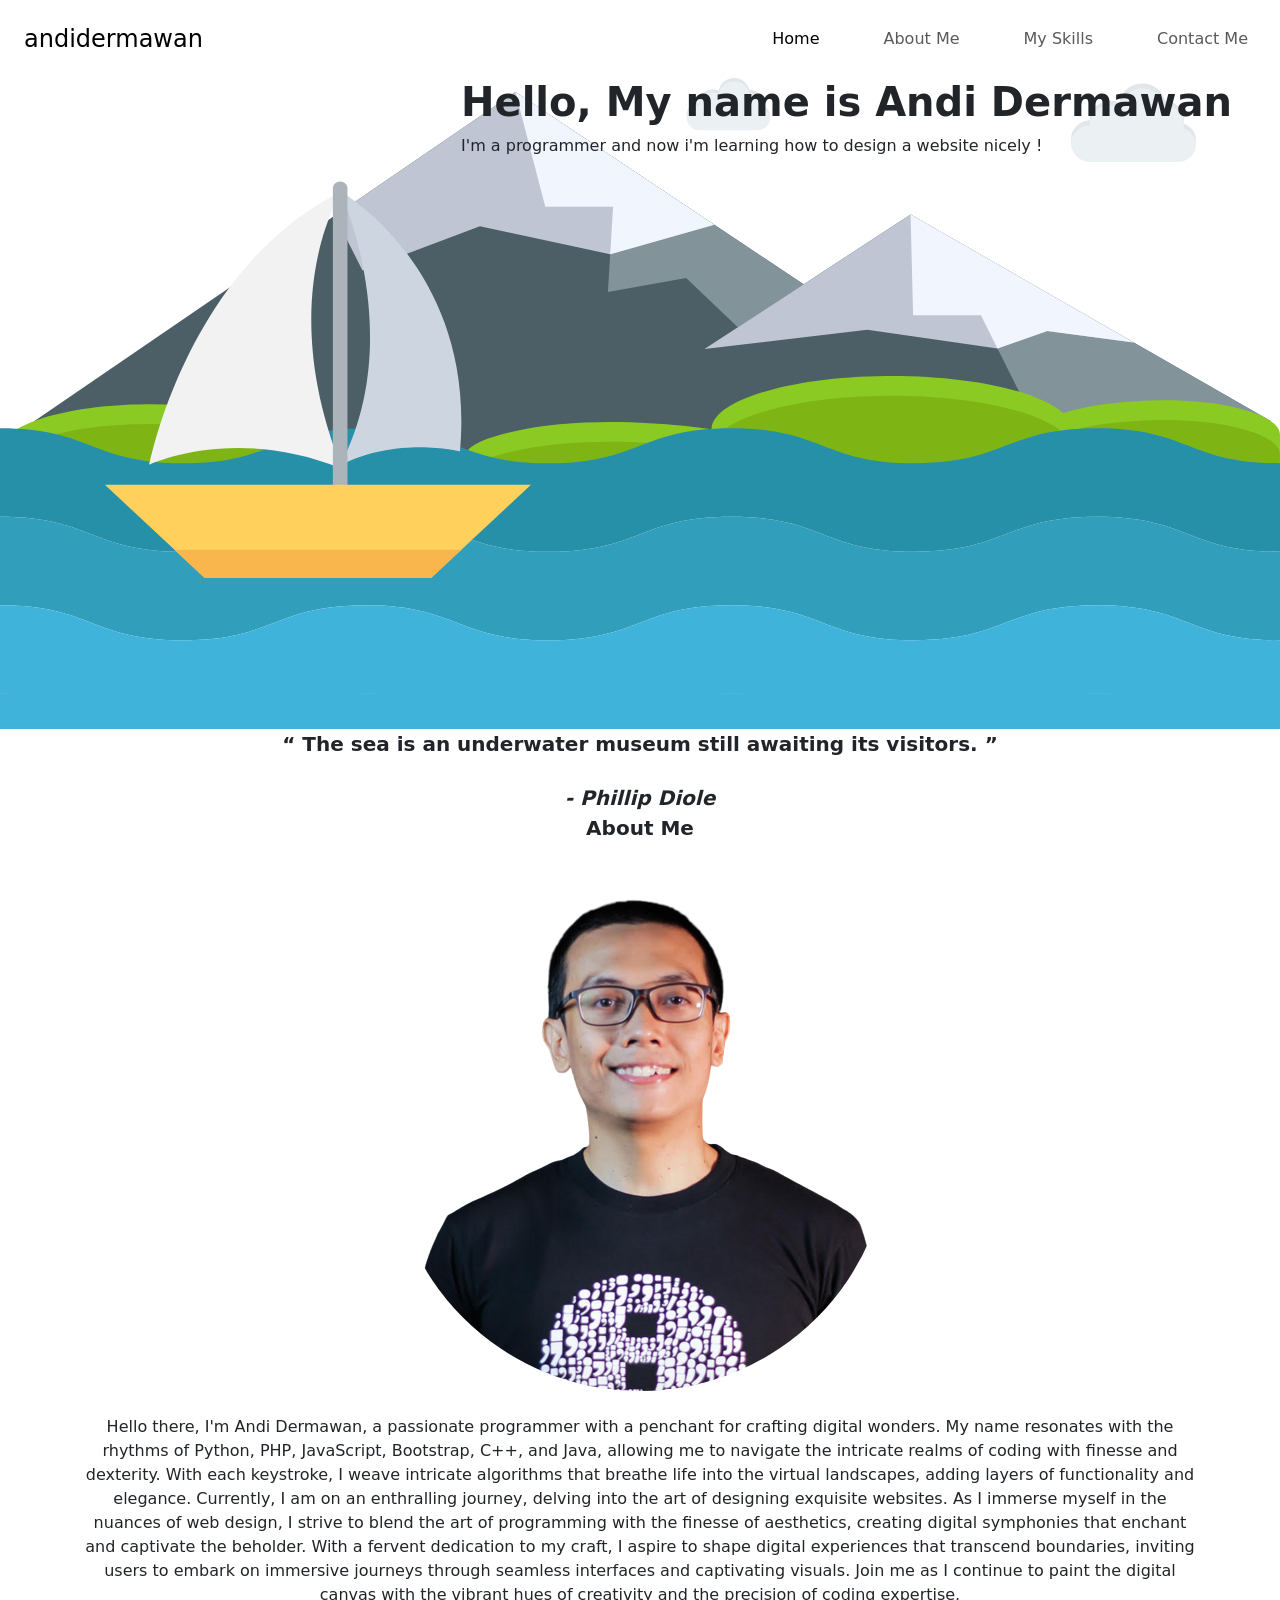
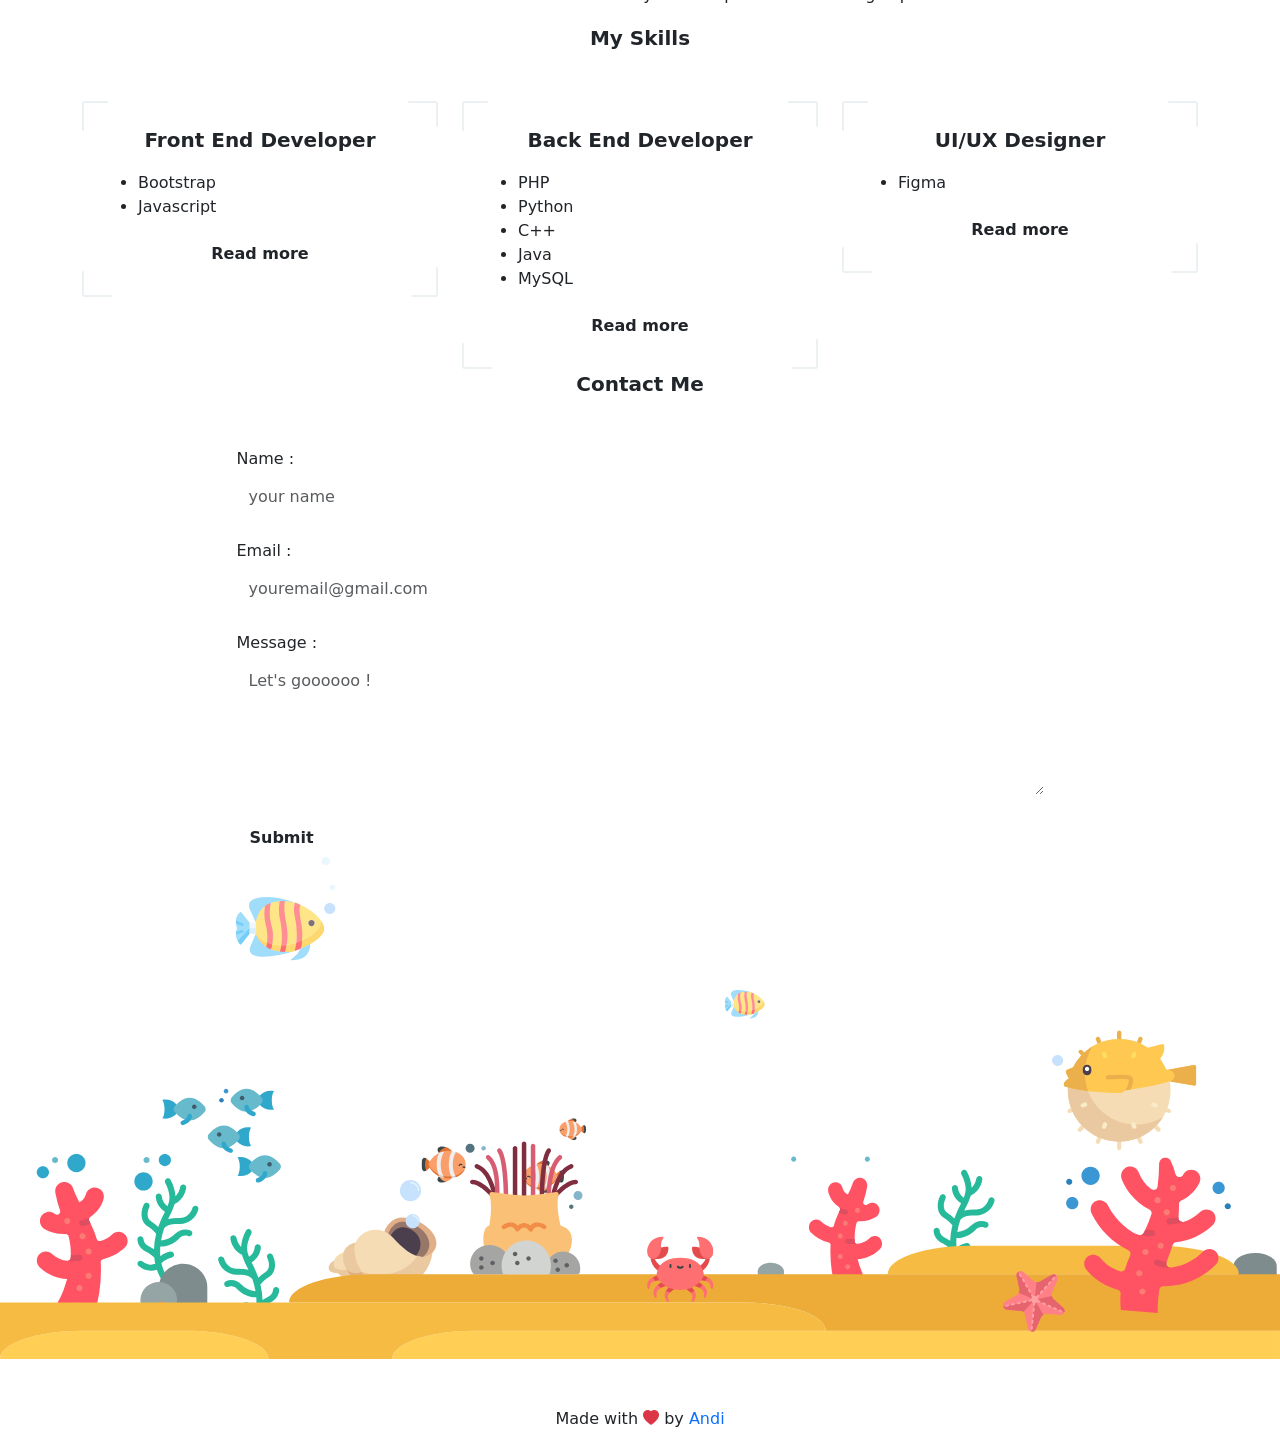
==== commit 7971db48: "Update myporto-4.html" ====
--- a/myporto-4.html
+++ b/myporto-4.html
@@ -7,7 +7,7 @@
     <title>What a Beautiful Day !</title>
     <link href="https://cdn.jsdelivr.net/npm/bootstrap@5.3.2/dist/css/bootstrap.min.css" rel="stylesheet"
         integrity="sha384-T3c6CoIi6uLrA9TneNEoa7RxnatzjcDSCmG1MXxSR1GAsXEV/Dwwykc2MPK8M2HN" crossorigin="anonymous">
-    <link rel="stylesheet" href="./myporto-4.css">
+    <link rel="stylesheet" href="./style.css">
     <link rel="preconnect" href="https://fonts.googleapis.com">
     <link rel="preconnect" href="https://fonts.gstatic.com" crossorigin>
     <link href="https://fonts.googleapis.com/css2?family=Poppins:wght@500;700&family=Righteous&display=swap"
@@ -497,4 +497,4 @@
     </script>
 </body>
 
-</html>+</html>
